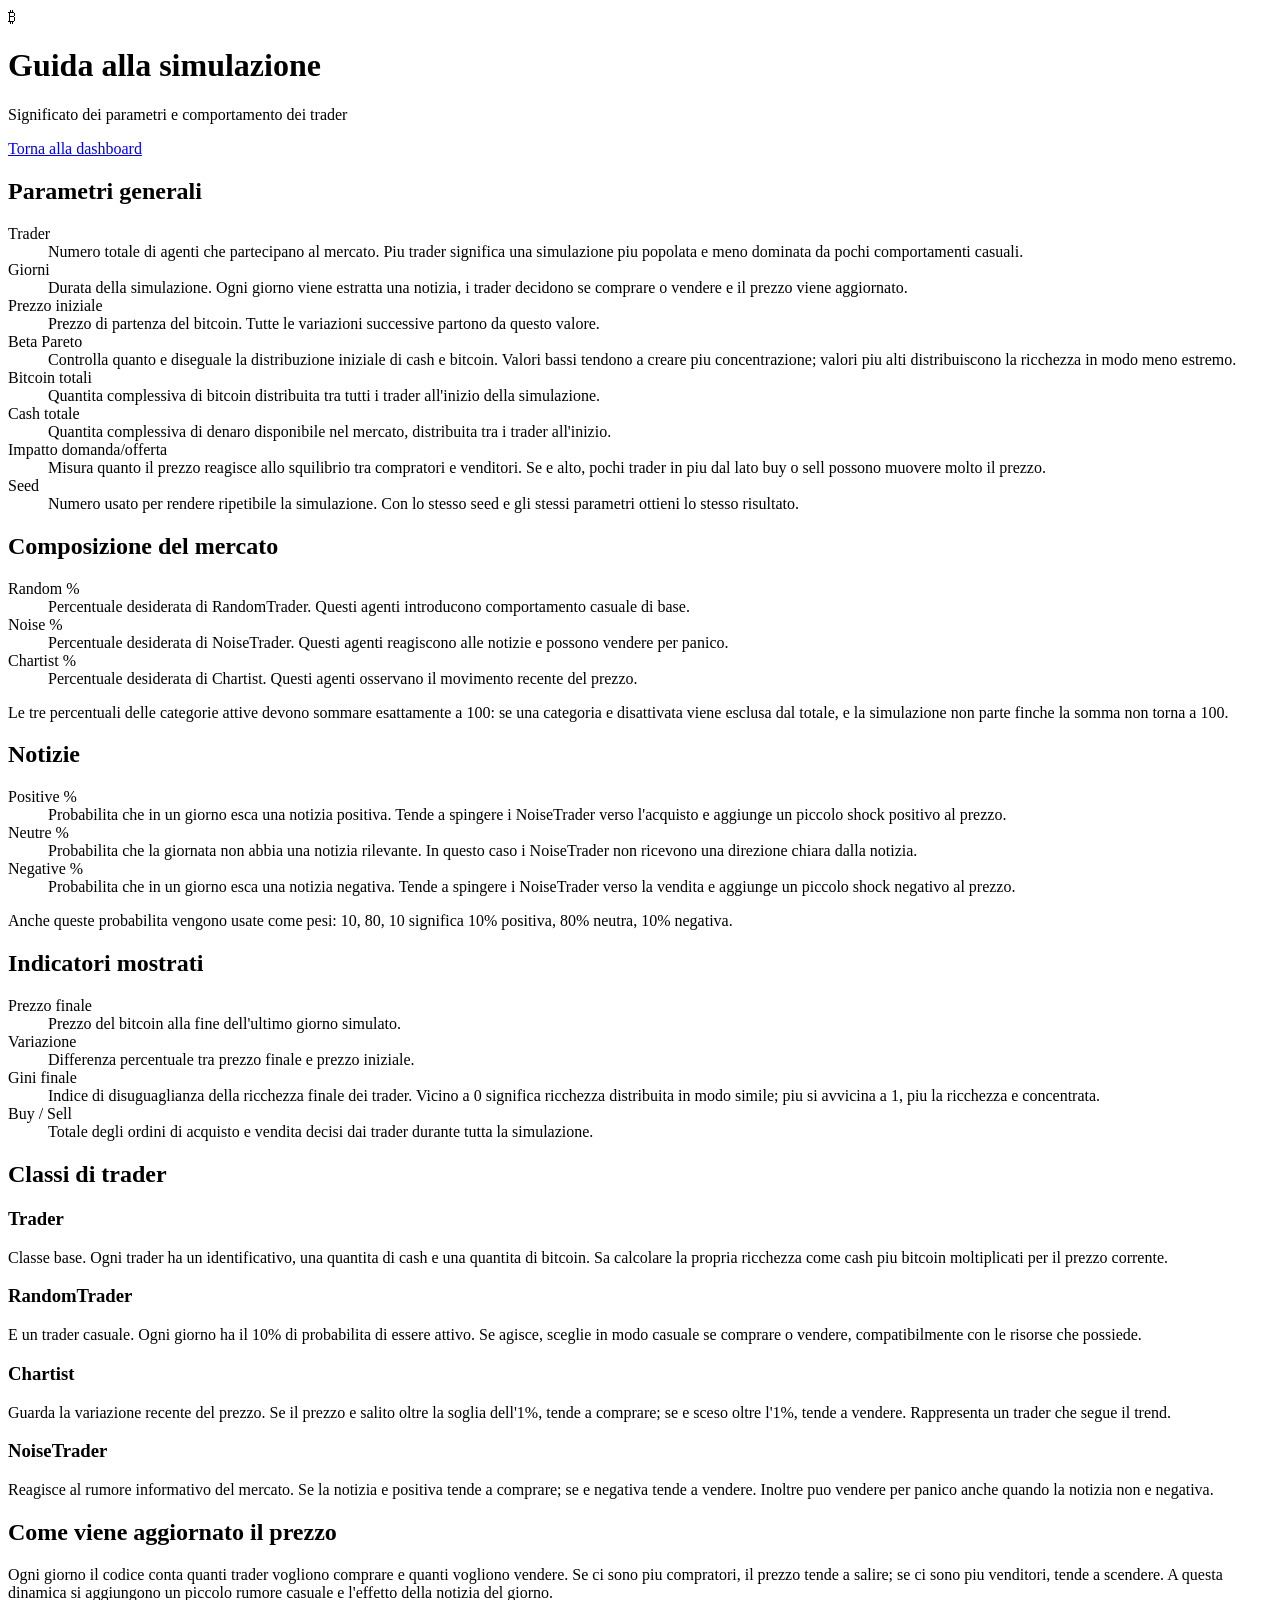
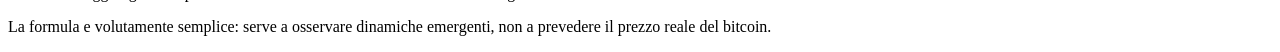
==== dashboard/static/guida.html @ 8f3fd37e "Checkpoint 1: stato del progetto prima della riorganizzazione delle cartelle" ====
<!doctype html>
<html lang="it">
  <head>
    <meta charset="utf-8">
    <meta name="viewport" content="width=device-width, initial-scale=1">
    <title>Guida Simulazione Mercato Bitcoin</title>
    <link rel="stylesheet" href="/styles.css">
  </head>
  <body>
    <main class="guide-shell">
      <header class="guide-hero">
        <div class="brand">
          <span class="brand-mark">₿</span>
          <div>
            <h1>Guida alla simulazione</h1>
            <p>Significato dei parametri e comportamento dei trader</p>
          </div>
        </div>
        <a class="back-link" href="/">Torna alla dashboard</a>
      </header>

      <section class="guide-grid">
        <article class="panel guide-card">
          <h2>Parametri generali</h2>
          <dl>
            <dt>Trader</dt>
            <dd>Numero totale di agenti che partecipano al mercato. Piu trader significa una simulazione piu popolata e meno dominata da pochi comportamenti casuali.</dd>

            <dt>Giorni</dt>
            <dd>Durata della simulazione. Ogni giorno viene estratta una notizia, i trader decidono se comprare o vendere e il prezzo viene aggiornato.</dd>

            <dt>Prezzo iniziale</dt>
            <dd>Prezzo di partenza del bitcoin. Tutte le variazioni successive partono da questo valore.</dd>

            <dt>Beta Pareto</dt>
            <dd>Controlla quanto e diseguale la distribuzione iniziale di cash e bitcoin. Valori bassi tendono a creare piu concentrazione; valori piu alti distribuiscono la ricchezza in modo meno estremo.</dd>

            <dt>Bitcoin totali</dt>
            <dd>Quantita complessiva di bitcoin distribuita tra tutti i trader all'inizio della simulazione.</dd>

            <dt>Cash totale</dt>
            <dd>Quantita complessiva di denaro disponibile nel mercato, distribuita tra i trader all'inizio.</dd>

            <dt>Impatto domanda/offerta</dt>
            <dd>Misura quanto il prezzo reagisce allo squilibrio tra compratori e venditori. Se e alto, pochi trader in piu dal lato buy o sell possono muovere molto il prezzo.</dd>

            <dt>Seed</dt>
            <dd>Numero usato per rendere ripetibile la simulazione. Con lo stesso seed e gli stessi parametri ottieni lo stesso risultato.</dd>
          </dl>
        </article>

        <article class="panel guide-card">
          <h2>Composizione del mercato</h2>
          <dl>
            <dt>Random %</dt>
            <dd>Percentuale desiderata di RandomTrader. Questi agenti introducono comportamento casuale di base.</dd>

            <dt>Noise %</dt>
            <dd>Percentuale desiderata di NoiseTrader. Questi agenti reagiscono alle notizie e possono vendere per panico.</dd>

            <dt>Chartist %</dt>
            <dd>Percentuale desiderata di Chartist. Questi agenti osservano il movimento recente del prezzo.</dd>
          </dl>
          <p class="note">Le tre percentuali delle categorie attive devono sommare esattamente a 100: se una categoria e disattivata viene esclusa dal totale, e la simulazione non parte finche la somma non torna a 100.</p>
        </article>

        <article class="panel guide-card">
          <h2>Notizie</h2>
          <dl>
            <dt>Positive %</dt>
            <dd>Probabilita che in un giorno esca una notizia positiva. Tende a spingere i NoiseTrader verso l'acquisto e aggiunge un piccolo shock positivo al prezzo.</dd>

            <dt>Neutre %</dt>
            <dd>Probabilita che la giornata non abbia una notizia rilevante. In questo caso i NoiseTrader non ricevono una direzione chiara dalla notizia.</dd>

            <dt>Negative %</dt>
            <dd>Probabilita che in un giorno esca una notizia negativa. Tende a spingere i NoiseTrader verso la vendita e aggiunge un piccolo shock negativo al prezzo.</dd>
          </dl>
          <p class="note">Anche queste probabilita vengono usate come pesi: 10, 80, 10 significa 10% positiva, 80% neutra, 10% negativa.</p>
        </article>

        <article class="panel guide-card">
          <h2>Indicatori mostrati</h2>
          <dl>
            <dt>Prezzo finale</dt>
            <dd>Prezzo del bitcoin alla fine dell'ultimo giorno simulato.</dd>

            <dt>Variazione</dt>
            <dd>Differenza percentuale tra prezzo finale e prezzo iniziale.</dd>

            <dt>Gini finale</dt>
            <dd>Indice di disuguaglianza della ricchezza finale dei trader. Vicino a 0 significa ricchezza distribuita in modo simile; piu si avvicina a 1, piu la ricchezza e concentrata.</dd>

            <dt>Buy / Sell</dt>
            <dd>Totale degli ordini di acquisto e vendita decisi dai trader durante tutta la simulazione.</dd>
          </dl>
        </article>

        <article class="panel guide-card wide">
          <h2>Classi di trader</h2>
          <div class="trader-grid">
            <section>
              <h3>Trader</h3>
              <p>Classe base. Ogni trader ha un identificativo, una quantita di cash e una quantita di bitcoin. Sa calcolare la propria ricchezza come cash piu bitcoin moltiplicati per il prezzo corrente.</p>
            </section>

            <section>
              <h3>RandomTrader</h3>
              <p>E un trader casuale. Ogni giorno ha il 10% di probabilita di essere attivo. Se agisce, sceglie in modo casuale se comprare o vendere, compatibilmente con le risorse che possiede.</p>
            </section>

            <section>
              <h3>Chartist</h3>
              <p>Guarda la variazione recente del prezzo. Se il prezzo e salito oltre la soglia dell'1%, tende a comprare; se e sceso oltre l'1%, tende a vendere. Rappresenta un trader che segue il trend.</p>
            </section>

            <section>
              <h3>NoiseTrader</h3>
              <p>Reagisce al rumore informativo del mercato. Se la notizia e positiva tende a comprare; se e negativa tende a vendere. Inoltre puo vendere per panico anche quando la notizia non e negativa.</p>
            </section>
          </div>
        </article>

        <article class="panel guide-card wide">
          <h2>Come viene aggiornato il prezzo</h2>
          <p>Ogni giorno il codice conta quanti trader vogliono comprare e quanti vogliono vendere. Se ci sono piu compratori, il prezzo tende a salire; se ci sono piu venditori, tende a scendere. A questa dinamica si aggiungono un piccolo rumore casuale e l'effetto della notizia del giorno.</p>
          <p class="note">La formula e volutamente semplice: serve a osservare dinamiche emergenti, non a prevedere il prezzo reale del bitcoin.</p>
        </article>
      </section>
    </main>
  </body>
</html>
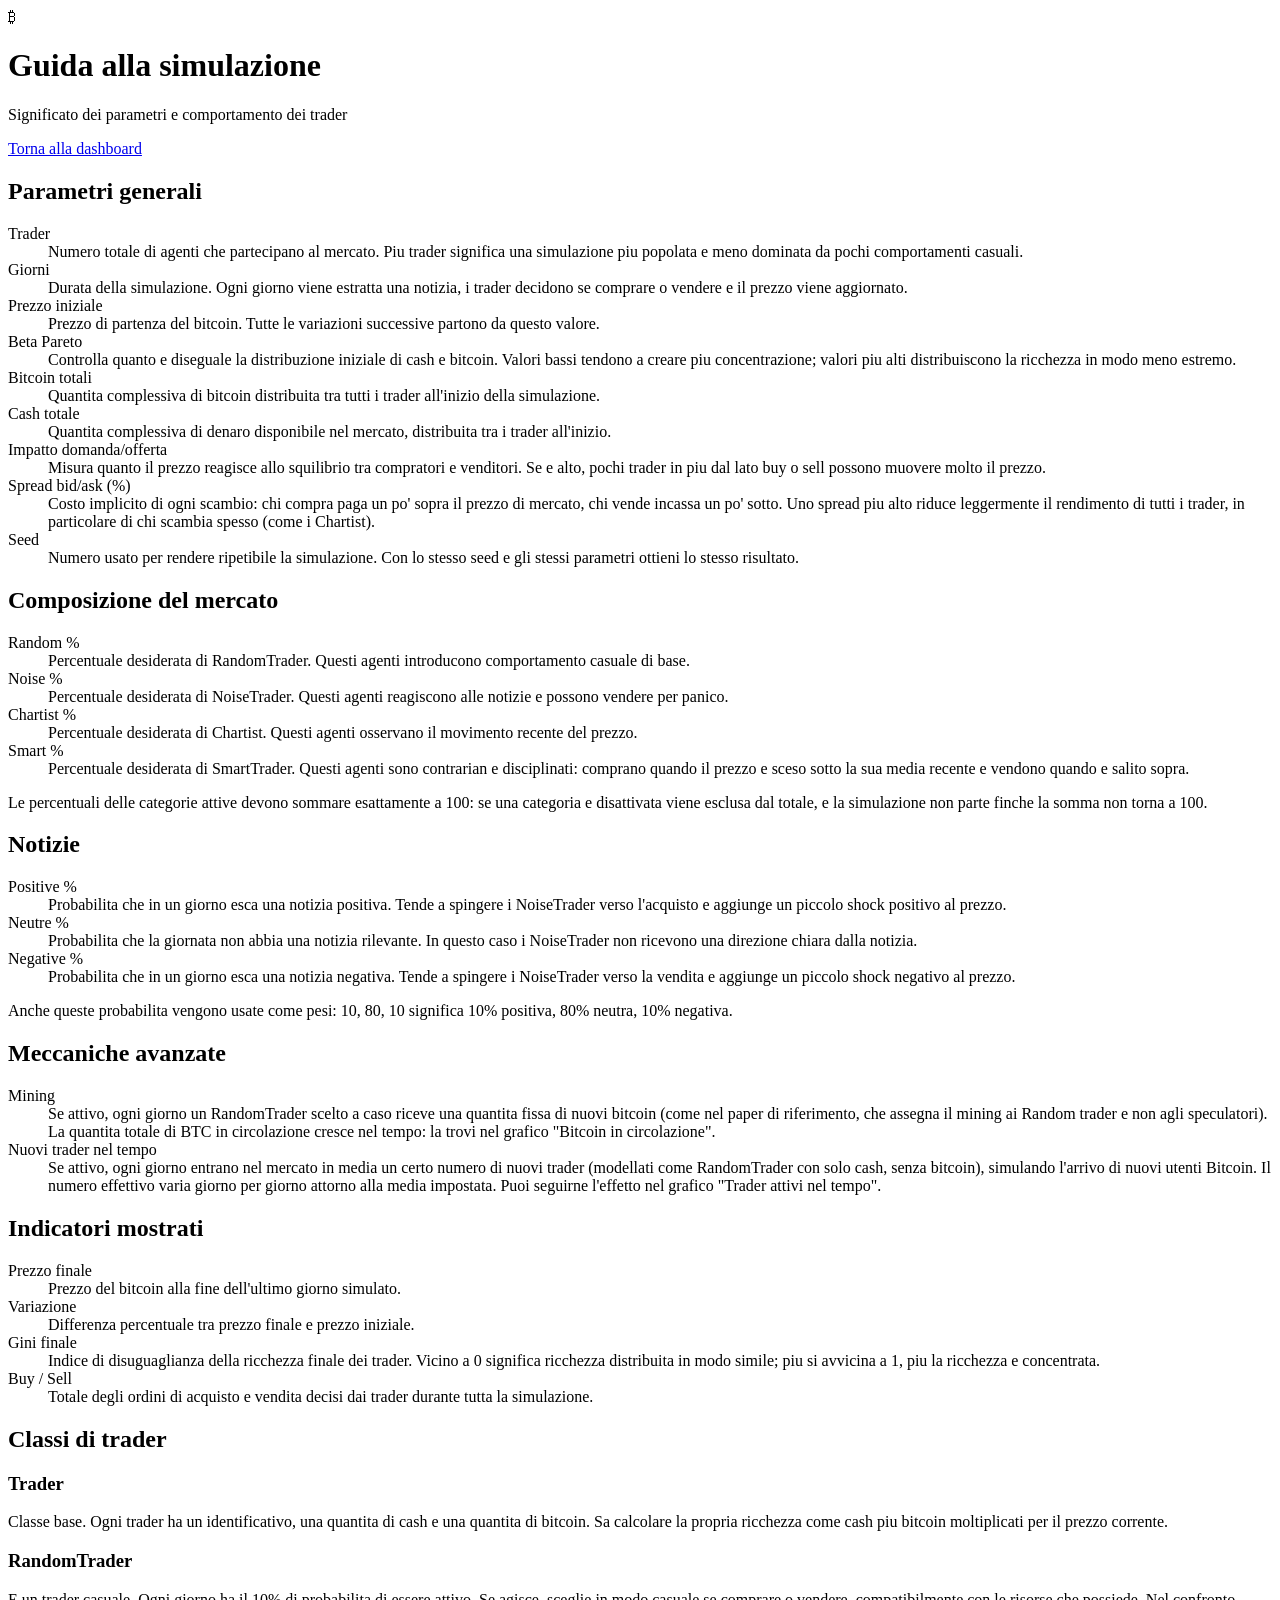
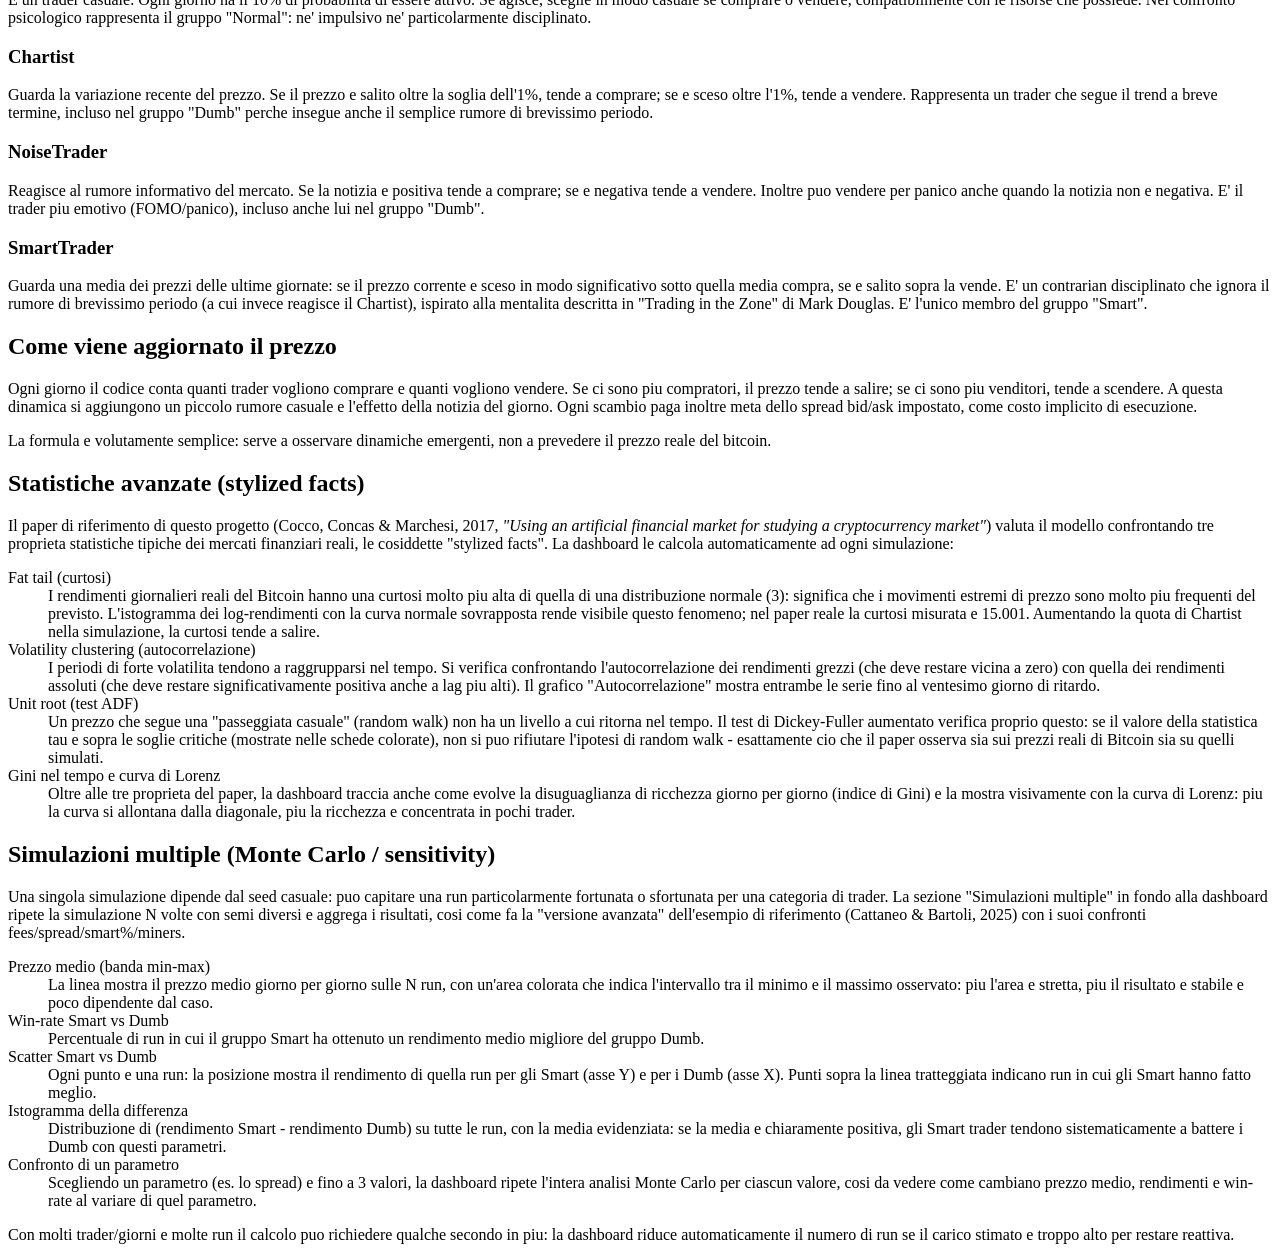
==== commit 96a55677: "Frontend: nuovi controlli (Smart trader, spread, mining, nuovi trader), pannello statistiche avanzat" ====
--- a/dashboard/static/guida.html
+++ b/dashboard/static/guida.html
@@ -44,6 +44,9 @@
             <dt>Impatto domanda/offerta</dt>
             <dd>Misura quanto il prezzo reagisce allo squilibrio tra compratori e venditori. Se e alto, pochi trader in piu dal lato buy o sell possono muovere molto il prezzo.</dd>
 
+            <dt>Spread bid/ask (%)</dt>
+            <dd>Costo implicito di ogni scambio: chi compra paga un po' sopra il prezzo di mercato, chi vende incassa un po' sotto. Uno spread piu alto riduce leggermente il rendimento di tutti i trader, in particolare di chi scambia spesso (come i Chartist).</dd>
+
             <dt>Seed</dt>
             <dd>Numero usato per rendere ripetibile la simulazione. Con lo stesso seed e gli stessi parametri ottieni lo stesso risultato.</dd>
           </dl>
@@ -60,8 +63,11 @@
 
             <dt>Chartist %</dt>
             <dd>Percentuale desiderata di Chartist. Questi agenti osservano il movimento recente del prezzo.</dd>
+
+            <dt>Smart %</dt>
+            <dd>Percentuale desiderata di SmartTrader. Questi agenti sono contrarian e disciplinati: comprano quando il prezzo e sceso sotto la sua media recente e vendono quando e salito sopra.</dd>
           </dl>
-          <p class="note">Le tre percentuali delle categorie attive devono sommare esattamente a 100: se una categoria e disattivata viene esclusa dal totale, e la simulazione non parte finche la somma non torna a 100.</p>
+          <p class="note">Le percentuali delle categorie attive devono sommare esattamente a 100: se una categoria e disattivata viene esclusa dal totale, e la simulazione non parte finche la somma non torna a 100.</p>
         </article>
 
         <article class="panel guide-card">
@@ -77,6 +83,17 @@
             <dd>Probabilita che in un giorno esca una notizia negativa. Tende a spingere i NoiseTrader verso la vendita e aggiunge un piccolo shock negativo al prezzo.</dd>
           </dl>
           <p class="note">Anche queste probabilita vengono usate come pesi: 10, 80, 10 significa 10% positiva, 80% neutra, 10% negativa.</p>
+        </article>
+
+        <article class="panel guide-card">
+          <h2>Meccaniche avanzate</h2>
+          <dl>
+            <dt>Mining</dt>
+            <dd>Se attivo, ogni giorno un RandomTrader scelto a caso riceve una quantita fissa di nuovi bitcoin (come nel paper di riferimento, che assegna il mining ai Random trader e non agli speculatori). La quantita totale di BTC in circolazione cresce nel tempo: la trovi nel grafico "Bitcoin in circolazione".</dd>
+
+            <dt>Nuovi trader nel tempo</dt>
+            <dd>Se attivo, ogni giorno entrano nel mercato in media un certo numero di nuovi trader (modellati come RandomTrader con solo cash, senza bitcoin), simulando l'arrivo di nuovi utenti Bitcoin. Il numero effettivo varia giorno per giorno attorno alla media impostata. Puoi seguirne l'effetto nel grafico "Trader attivi nel tempo".</dd>
+          </dl>
         </article>
 
         <article class="panel guide-card">
@@ -106,25 +123,70 @@
 
             <section>
               <h3>RandomTrader</h3>
-              <p>E un trader casuale. Ogni giorno ha il 10% di probabilita di essere attivo. Se agisce, sceglie in modo casuale se comprare o vendere, compatibilmente con le risorse che possiede.</p>
+              <p>E un trader casuale. Ogni giorno ha il 10% di probabilita di essere attivo. Se agisce, sceglie in modo casuale se comprare o vendere, compatibilmente con le risorse che possiede. Nel confronto psicologico rappresenta il gruppo "Normal": ne' impulsivo ne' particolarmente disciplinato.</p>
             </section>
 
             <section>
               <h3>Chartist</h3>
-              <p>Guarda la variazione recente del prezzo. Se il prezzo e salito oltre la soglia dell'1%, tende a comprare; se e sceso oltre l'1%, tende a vendere. Rappresenta un trader che segue il trend.</p>
+              <p>Guarda la variazione recente del prezzo. Se il prezzo e salito oltre la soglia dell'1%, tende a comprare; se e sceso oltre l'1%, tende a vendere. Rappresenta un trader che segue il trend a breve termine, incluso nel gruppo "Dumb" perche insegue anche il semplice rumore di brevissimo periodo.</p>
             </section>
 
             <section>
               <h3>NoiseTrader</h3>
-              <p>Reagisce al rumore informativo del mercato. Se la notizia e positiva tende a comprare; se e negativa tende a vendere. Inoltre puo vendere per panico anche quando la notizia non e negativa.</p>
+              <p>Reagisce al rumore informativo del mercato. Se la notizia e positiva tende a comprare; se e negativa tende a vendere. Inoltre puo vendere per panico anche quando la notizia non e negativa. E' il trader piu emotivo (FOMO/panico), incluso anche lui nel gruppo "Dumb".</p>
+            </section>
+
+            <section>
+              <h3>SmartTrader</h3>
+              <p>Guarda una media dei prezzi delle ultime giornate: se il prezzo corrente e sceso in modo significativo sotto quella media compra, se e salito sopra la vende. E' un contrarian disciplinato che ignora il rumore di brevissimo periodo (a cui invece reagisce il Chartist), ispirato alla mentalita descritta in "Trading in the Zone" di Mark Douglas. E' l'unico membro del gruppo "Smart".</p>
             </section>
           </div>
         </article>
 
         <article class="panel guide-card wide">
           <h2>Come viene aggiornato il prezzo</h2>
-          <p>Ogni giorno il codice conta quanti trader vogliono comprare e quanti vogliono vendere. Se ci sono piu compratori, il prezzo tende a salire; se ci sono piu venditori, tende a scendere. A questa dinamica si aggiungono un piccolo rumore casuale e l'effetto della notizia del giorno.</p>
+          <p>Ogni giorno il codice conta quanti trader vogliono comprare e quanti vogliono vendere. Se ci sono piu compratori, il prezzo tende a salire; se ci sono piu venditori, tende a scendere. A questa dinamica si aggiungono un piccolo rumore casuale e l'effetto della notizia del giorno. Ogni scambio paga inoltre meta dello spread bid/ask impostato, come costo implicito di esecuzione.</p>
           <p class="note">La formula e volutamente semplice: serve a osservare dinamiche emergenti, non a prevedere il prezzo reale del bitcoin.</p>
+        </article>
+
+        <article class="panel guide-card wide">
+          <h2>Statistiche avanzate (stylized facts)</h2>
+          <p>Il paper di riferimento di questo progetto (Cocco, Concas &amp; Marchesi, 2017, <em>"Using an artificial financial market for studying a cryptocurrency market"</em>) valuta il modello confrontando tre proprieta statistiche tipiche dei mercati finanziari reali, le cosiddette "stylized facts". La dashboard le calcola automaticamente ad ogni simulazione:</p>
+          <dl>
+            <dt>Fat tail (curtosi)</dt>
+            <dd>I rendimenti giornalieri reali del Bitcoin hanno una curtosi molto piu alta di quella di una distribuzione normale (3): significa che i movimenti estremi di prezzo sono molto piu frequenti del previsto. L'istogramma dei log-rendimenti con la curva normale sovrapposta rende visibile questo fenomeno; nel paper reale la curtosi misurata e 15.001. Aumentando la quota di Chartist nella simulazione, la curtosi tende a salire.</dd>
+
+            <dt>Volatility clustering (autocorrelazione)</dt>
+            <dd>I periodi di forte volatilita tendono a raggrupparsi nel tempo. Si verifica confrontando l'autocorrelazione dei rendimenti grezzi (che deve restare vicina a zero) con quella dei rendimenti assoluti (che deve restare significativamente positiva anche a lag piu alti). Il grafico "Autocorrelazione" mostra entrambe le serie fino al ventesimo giorno di ritardo.</dd>
+
+            <dt>Unit root (test ADF)</dt>
+            <dd>Un prezzo che segue una "passeggiata casuale" (random walk) non ha un livello a cui ritorna nel tempo. Il test di Dickey-Fuller aumentato verifica proprio questo: se il valore della statistica tau e sopra le soglie critiche (mostrate nelle schede colorate), non si puo rifiutare l'ipotesi di random walk - esattamente cio che il paper osserva sia sui prezzi reali di Bitcoin sia su quelli simulati.</dd>
+
+            <dt>Gini nel tempo e curva di Lorenz</dt>
+            <dd>Oltre alle tre proprieta del paper, la dashboard traccia anche come evolve la disuguaglianza di ricchezza giorno per giorno (indice di Gini) e la mostra visivamente con la curva di Lorenz: piu la curva si allontana dalla diagonale, piu la ricchezza e concentrata in pochi trader.</dd>
+          </dl>
+        </article>
+
+        <article class="panel guide-card wide">
+          <h2>Simulazioni multiple (Monte Carlo / sensitivity)</h2>
+          <p>Una singola simulazione dipende dal seed casuale: puo capitare una run particolarmente fortunata o sfortunata per una categoria di trader. La sezione "Simulazioni multiple" in fondo alla dashboard ripete la simulazione N volte con semi diversi e aggrega i risultati, cosi come fa la "versione avanzata" dell'esempio di riferimento (Cattaneo &amp; Bartoli, 2025) con i suoi confronti fees/spread/smart%/miners.</p>
+          <dl>
+            <dt>Prezzo medio (banda min-max)</dt>
+            <dd>La linea mostra il prezzo medio giorno per giorno sulle N run, con un'area colorata che indica l'intervallo tra il minimo e il massimo osservato: piu l'area e stretta, piu il risultato e stabile e poco dipendente dal caso.</dd>
+
+            <dt>Win-rate Smart vs Dumb</dt>
+            <dd>Percentuale di run in cui il gruppo Smart ha ottenuto un rendimento medio migliore del gruppo Dumb.</dd>
+
+            <dt>Scatter Smart vs Dumb</dt>
+            <dd>Ogni punto e una run: la posizione mostra il rendimento di quella run per gli Smart (asse Y) e per i Dumb (asse X). Punti sopra la linea tratteggiata indicano run in cui gli Smart hanno fatto meglio.</dd>
+
+            <dt>Istogramma della differenza</dt>
+            <dd>Distribuzione di (rendimento Smart - rendimento Dumb) su tutte le run, con la media evidenziata: se la media e chiaramente positiva, gli Smart trader tendono sistematicamente a battere i Dumb con questi parametri.</dd>
+
+            <dt>Confronto di un parametro</dt>
+            <dd>Scegliendo un parametro (es. lo spread) e fino a 3 valori, la dashboard ripete l'intera analisi Monte Carlo per ciascun valore, cosi da vedere come cambiano prezzo medio, rendimenti e win-rate al variare di quel parametro.</dd>
+          </dl>
+          <p class="note">Con molti trader/giorni e molte run il calcolo puo richiedere qualche secondo in piu: la dashboard riduce automaticamente il numero di run se il carico stimato e troppo alto per restare reattiva.</p>
         </article>
       </section>
     </main>
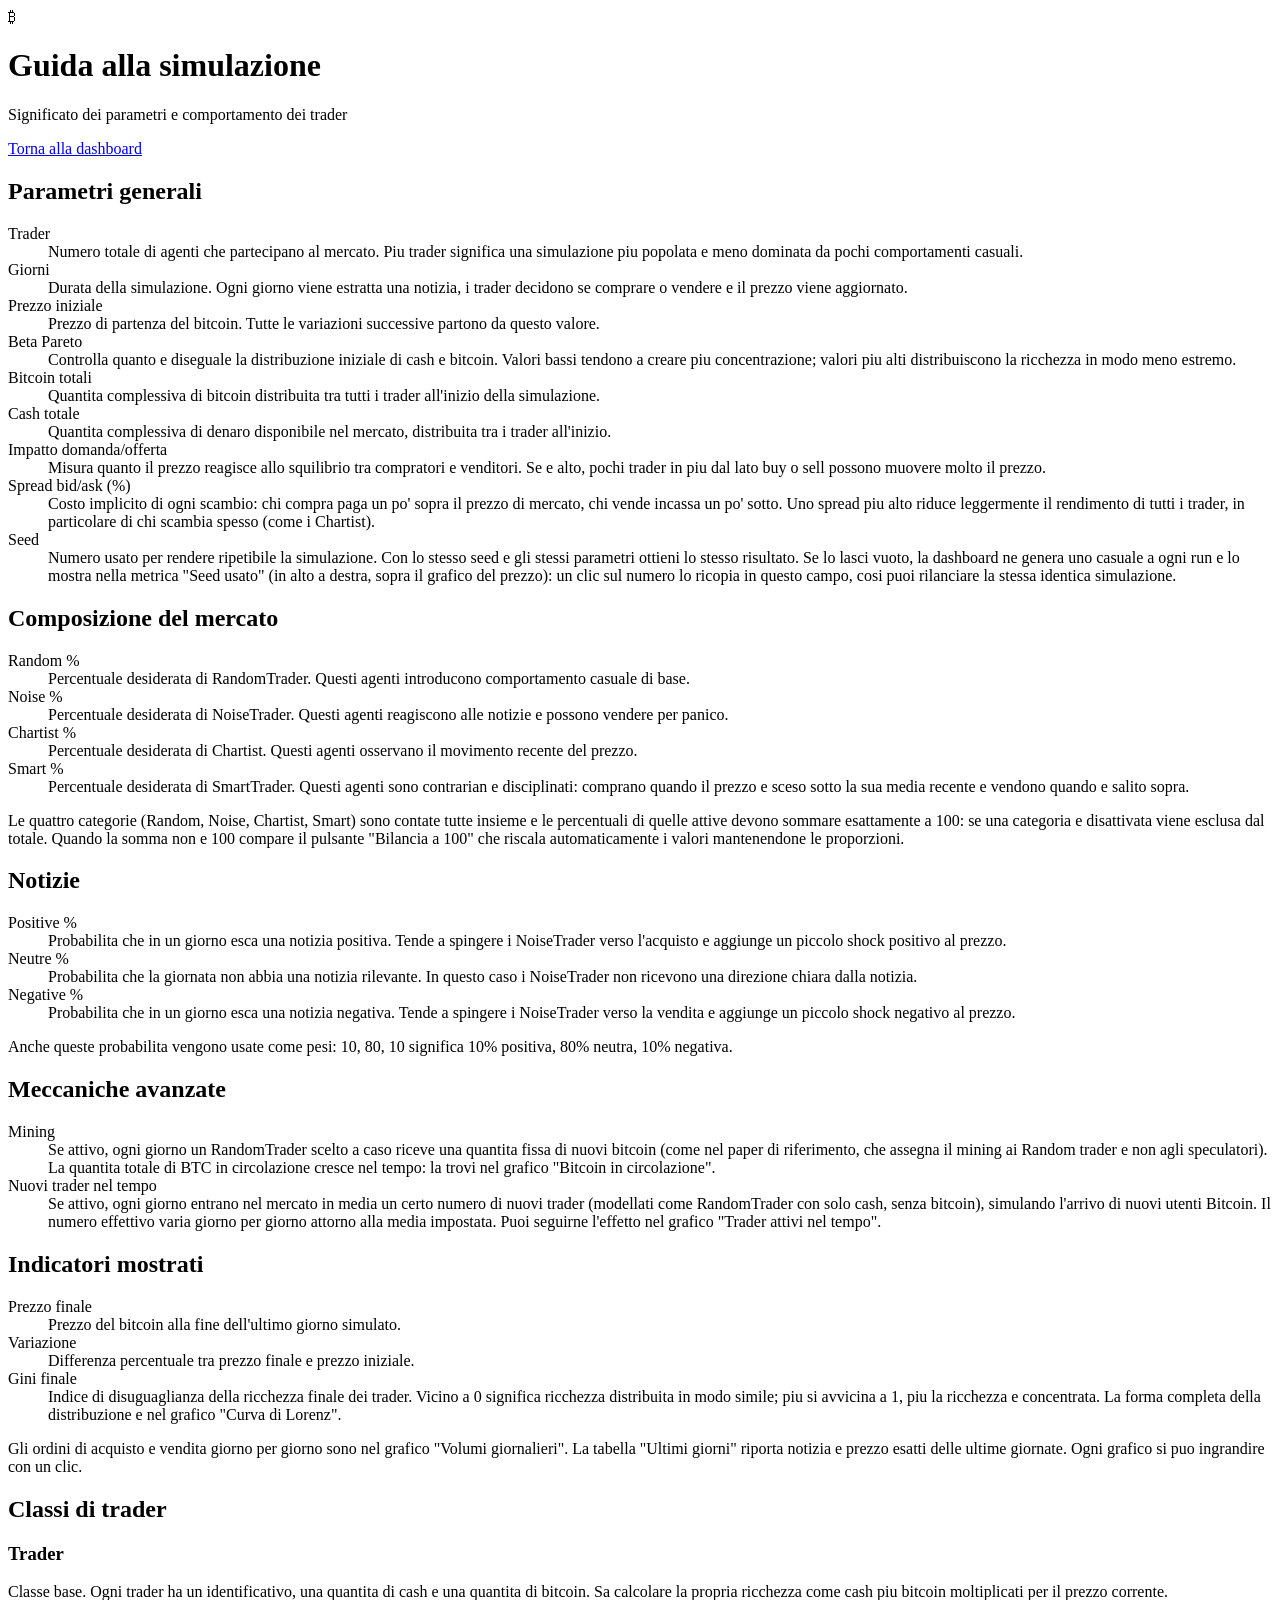
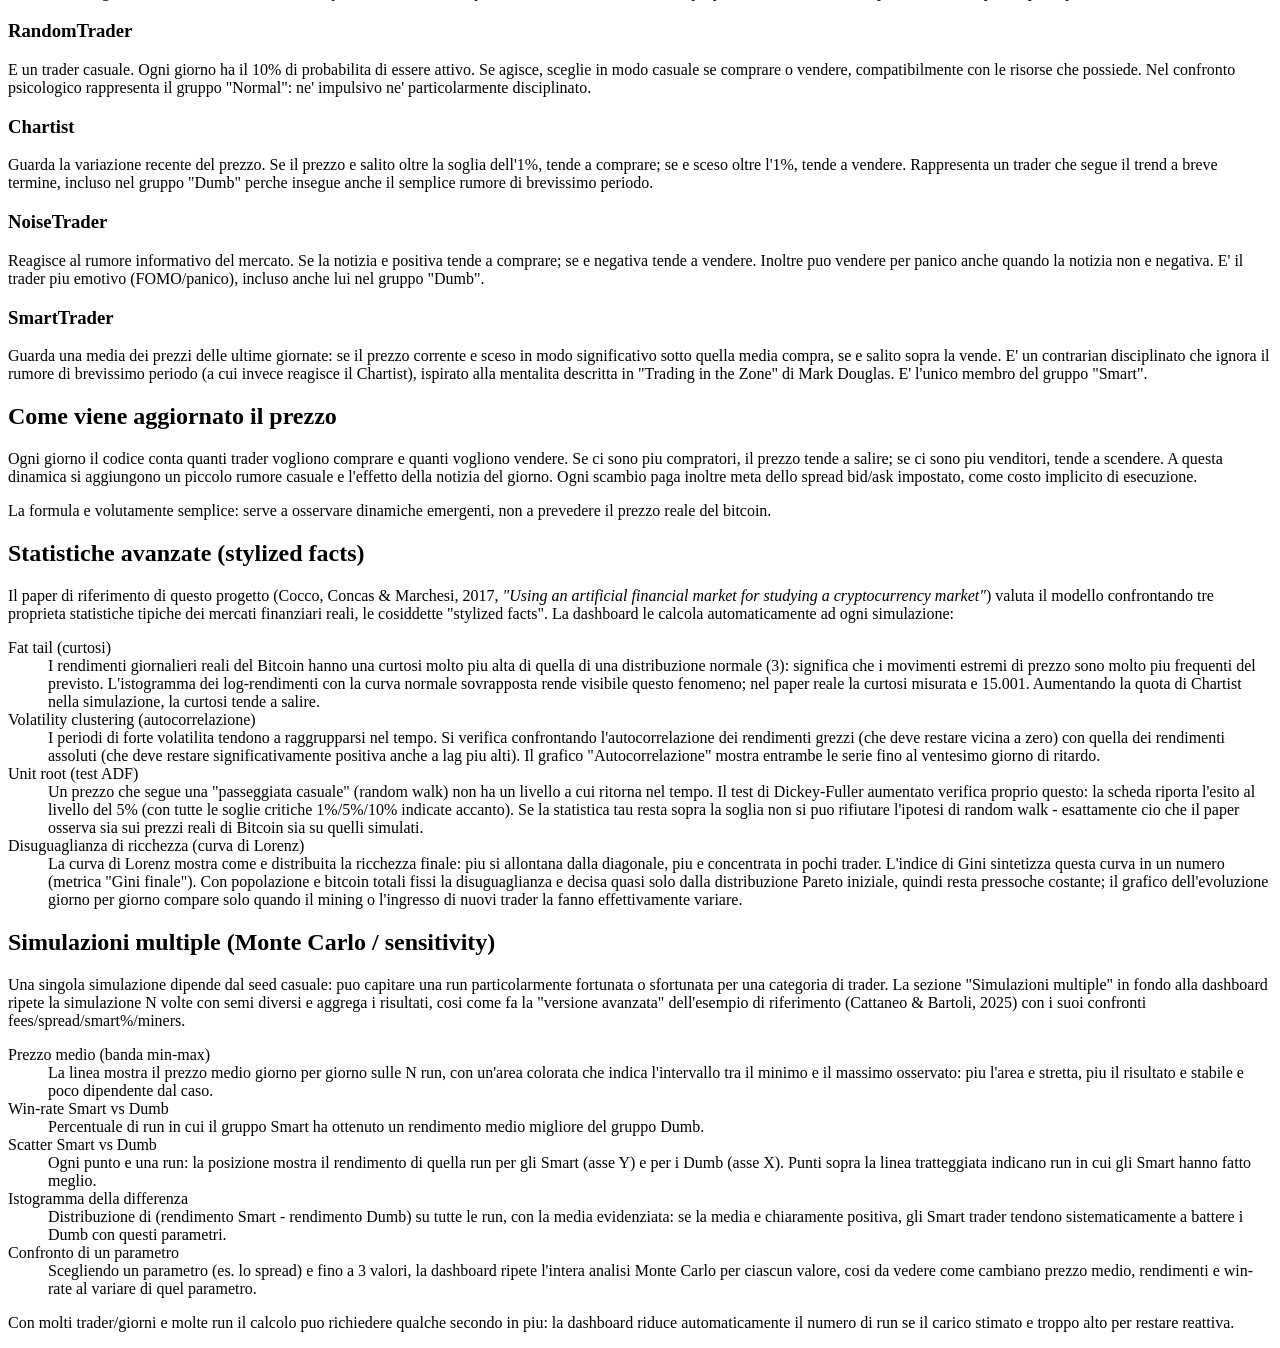
==== commit 625b28b8: "versione 1.0" ====
--- a/dashboard/static/guida.html
+++ b/dashboard/static/guida.html
@@ -48,7 +48,7 @@
             <dd>Costo implicito di ogni scambio: chi compra paga un po' sopra il prezzo di mercato, chi vende incassa un po' sotto. Uno spread piu alto riduce leggermente il rendimento di tutti i trader, in particolare di chi scambia spesso (come i Chartist).</dd>
 
             <dt>Seed</dt>
-            <dd>Numero usato per rendere ripetibile la simulazione. Con lo stesso seed e gli stessi parametri ottieni lo stesso risultato.</dd>
+            <dd>Numero usato per rendere ripetibile la simulazione. Con lo stesso seed e gli stessi parametri ottieni lo stesso risultato. Se lo lasci vuoto, la dashboard ne genera uno casuale a ogni run e lo mostra nella metrica "Seed usato" (in alto a destra, sopra il grafico del prezzo): un clic sul numero lo ricopia in questo campo, cosi puoi rilanciare la stessa identica simulazione.</dd>
           </dl>
         </article>
 
@@ -67,7 +67,7 @@
             <dt>Smart %</dt>
             <dd>Percentuale desiderata di SmartTrader. Questi agenti sono contrarian e disciplinati: comprano quando il prezzo e sceso sotto la sua media recente e vendono quando e salito sopra.</dd>
           </dl>
-          <p class="note">Le percentuali delle categorie attive devono sommare esattamente a 100: se una categoria e disattivata viene esclusa dal totale, e la simulazione non parte finche la somma non torna a 100.</p>
+          <p class="note">Le quattro categorie (Random, Noise, Chartist, Smart) sono contate tutte insieme e le percentuali di quelle attive devono sommare esattamente a 100: se una categoria e disattivata viene esclusa dal totale. Quando la somma non e 100 compare il pulsante "Bilancia a 100" che riscala automaticamente i valori mantenendone le proporzioni.</p>
         </article>
 
         <article class="panel guide-card">
@@ -106,11 +106,9 @@
             <dd>Differenza percentuale tra prezzo finale e prezzo iniziale.</dd>
 
             <dt>Gini finale</dt>
-            <dd>Indice di disuguaglianza della ricchezza finale dei trader. Vicino a 0 significa ricchezza distribuita in modo simile; piu si avvicina a 1, piu la ricchezza e concentrata.</dd>
-
-            <dt>Buy / Sell</dt>
-            <dd>Totale degli ordini di acquisto e vendita decisi dai trader durante tutta la simulazione.</dd>
+            <dd>Indice di disuguaglianza della ricchezza finale dei trader. Vicino a 0 significa ricchezza distribuita in modo simile; piu si avvicina a 1, piu la ricchezza e concentrata. La forma completa della distribuzione e nel grafico "Curva di Lorenz".</dd>
           </dl>
+          <p class="note">Gli ordini di acquisto e vendita giorno per giorno sono nel grafico "Volumi giornalieri". La tabella "Ultimi giorni" riporta notizia e prezzo esatti delle ultime giornate. Ogni grafico si puo ingrandire con un clic.</p>
         </article>
 
         <article class="panel guide-card wide">
@@ -160,10 +158,10 @@
             <dd>I periodi di forte volatilita tendono a raggrupparsi nel tempo. Si verifica confrontando l'autocorrelazione dei rendimenti grezzi (che deve restare vicina a zero) con quella dei rendimenti assoluti (che deve restare significativamente positiva anche a lag piu alti). Il grafico "Autocorrelazione" mostra entrambe le serie fino al ventesimo giorno di ritardo.</dd>
 
             <dt>Unit root (test ADF)</dt>
-            <dd>Un prezzo che segue una "passeggiata casuale" (random walk) non ha un livello a cui ritorna nel tempo. Il test di Dickey-Fuller aumentato verifica proprio questo: se il valore della statistica tau e sopra le soglie critiche (mostrate nelle schede colorate), non si puo rifiutare l'ipotesi di random walk - esattamente cio che il paper osserva sia sui prezzi reali di Bitcoin sia su quelli simulati.</dd>
+            <dd>Un prezzo che segue una "passeggiata casuale" (random walk) non ha un livello a cui ritorna nel tempo. Il test di Dickey-Fuller aumentato verifica proprio questo: la scheda riporta l'esito al livello del 5% (con tutte le soglie critiche 1%/5%/10% indicate accanto). Se la statistica tau resta sopra la soglia non si puo rifiutare l'ipotesi di random walk - esattamente cio che il paper osserva sia sui prezzi reali di Bitcoin sia su quelli simulati.</dd>
 
-            <dt>Gini nel tempo e curva di Lorenz</dt>
-            <dd>Oltre alle tre proprieta del paper, la dashboard traccia anche come evolve la disuguaglianza di ricchezza giorno per giorno (indice di Gini) e la mostra visivamente con la curva di Lorenz: piu la curva si allontana dalla diagonale, piu la ricchezza e concentrata in pochi trader.</dd>
+            <dt>Disuguaglianza di ricchezza (curva di Lorenz)</dt>
+            <dd>La curva di Lorenz mostra come e distribuita la ricchezza finale: piu si allontana dalla diagonale, piu e concentrata in pochi trader. L'indice di Gini sintetizza questa curva in un numero (metrica "Gini finale"). Con popolazione e bitcoin totali fissi la disuguaglianza e decisa quasi solo dalla distribuzione Pareto iniziale, quindi resta pressoche costante; il grafico dell'evoluzione giorno per giorno compare solo quando il mining o l'ingresso di nuovi trader la fanno effettivamente variare.</dd>
           </dl>
         </article>
 
